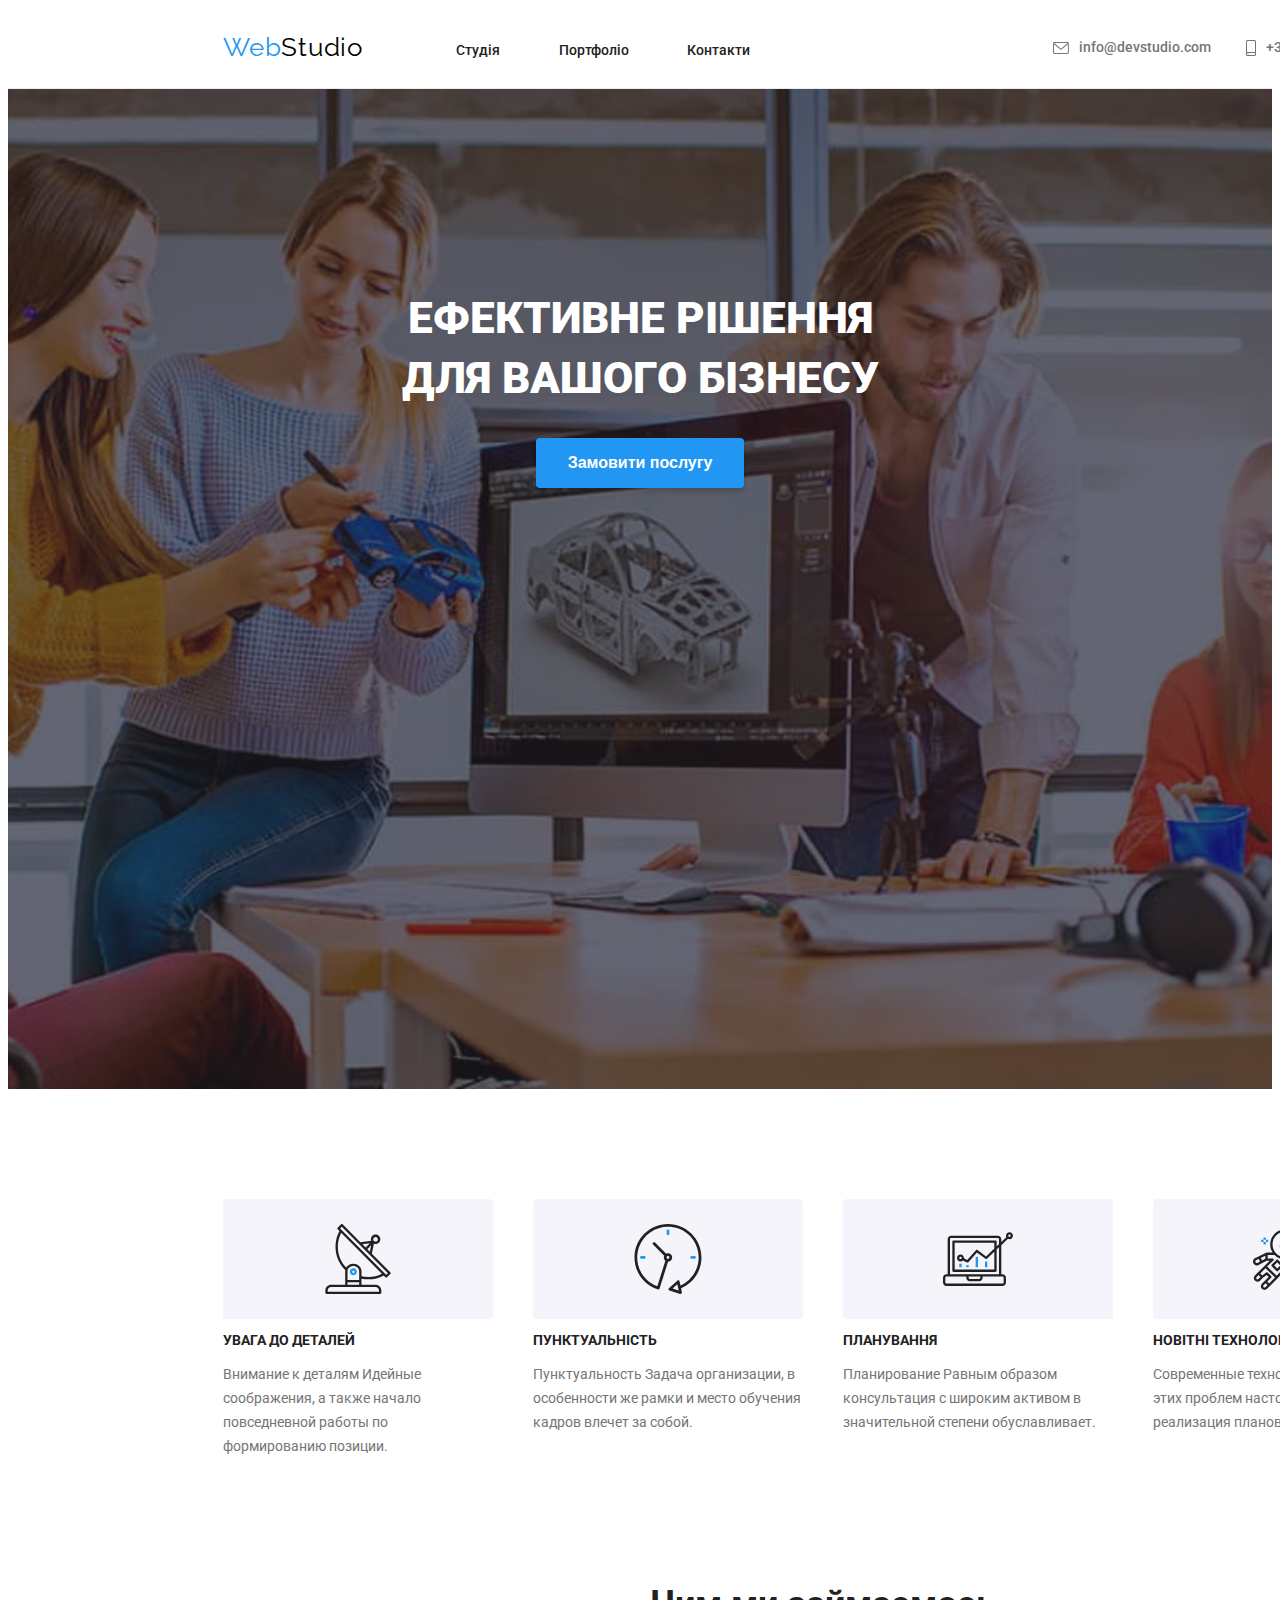
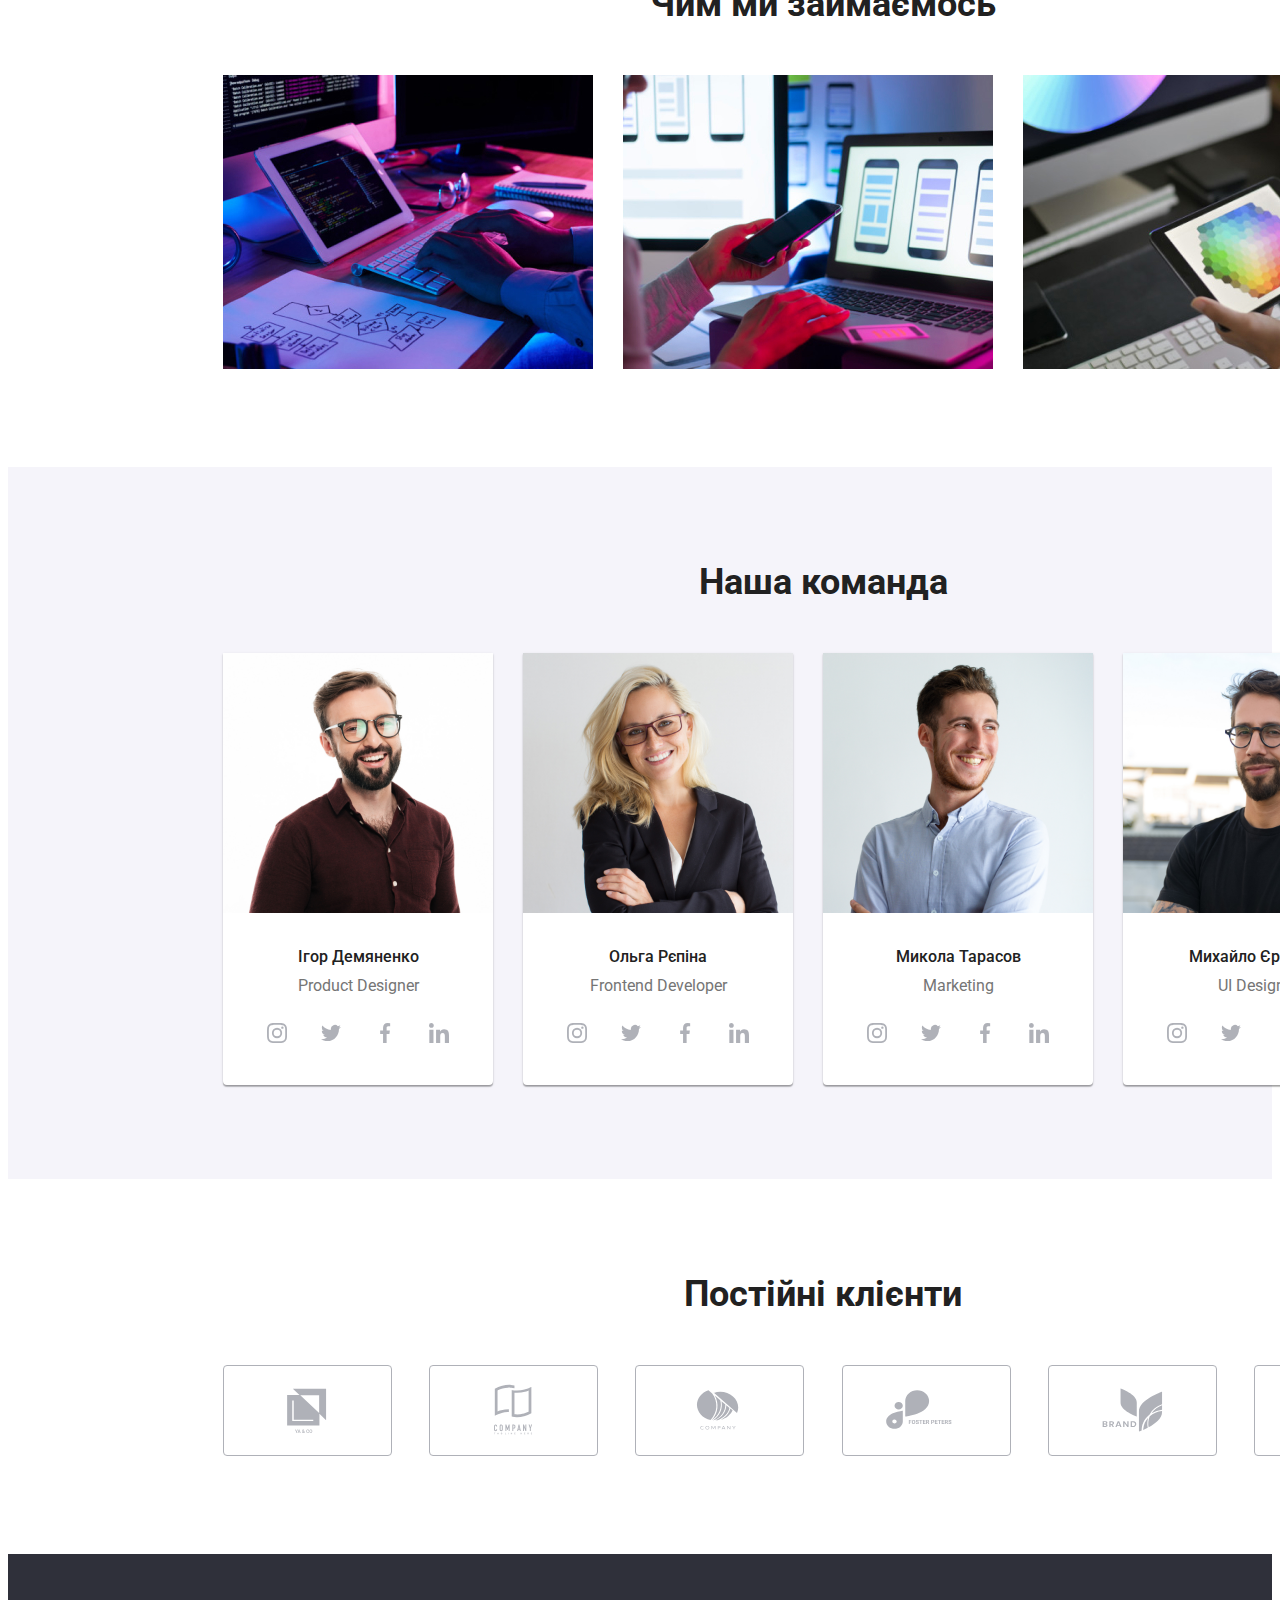
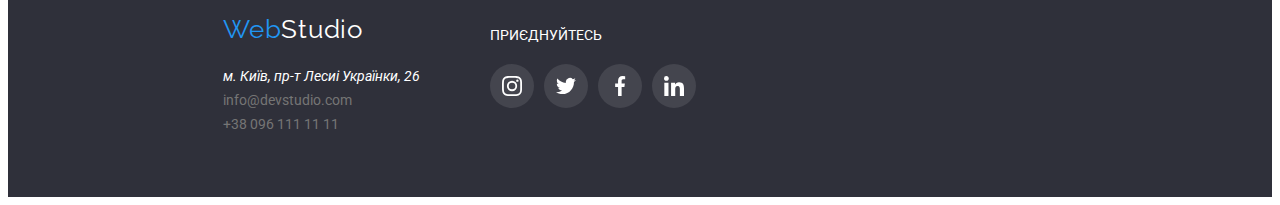
==== index.html @ be72c02e "add projecy" ====
<!DOCTYPE html>
<html lang="ru">
  <head>
    <meta charset="UTF-8" />
    <meta http-equiv="X-UA-Compatible" content="IE=edge" />
    <meta name="viewport" content="width=device-width, initial-scale=1.0" />
    <title>WebStudio</title>
    <!-- шрифт -->
    <link
      href="https://fonts.googleapis.com/css2?family=Raleway:wght@700&family=Roboto:ital,wght@0,500;0,700;0,900;1,400&display=swap"
      rel="stylesheet">
      <!-- нормалізатор -->
      <link rel="stylesheet" href="https://cdnjs.cloudflare.com/ajax/libs/modern-normalize/1.1.0/modern-normalize.min.css"
        integrity="sha512-wpPYUAdjBVSE4KJnH1VR1HeZfpl1ub8YT/NKx4PuQ5NmX2tKuGu6U/JRp5y+Y8XG2tV+wKQpNHVUX03MfMFn9Q=="
        crossorigin="anonymous" referrerpolicy="no-referrer" />
        <!-- стиль -->
    <link rel="stylesheet" href="./css/styles.css" />
  
  </head>
  <body>
    <!-- Хедер -->
    <header class="header-style">
      <!-- <div class="container"> -->
        <section class="head">
          <div class="container">
            <div class="heder-navi">
              <div class="logo-general">
            <a class="logo" href="./index.html">Web<samp class="logo-second">Studio</samp>
            </a>
            </div>
            <div class="navi-general">
      <nav class="nav">
        <ul class="site-nav list">
          <li><a href="./index.html" class="link">Студія</a></li>
          <li><a href="./portfolio.html" class="link">Портфоліо</a></li>
          <li><a href="" class="link">Контакти</a></li>
        </ul>
      </nav>
      </div>
      <div class="aut-navi-general">
      <ul class="aut-nav list">
        <li class="envelope">
          <a href="mailto:info@devstudio.com" class="a-link"
            > <svg class="envelope-svg">
              <use href="./images/sprit1.svg#icon-envelope"></use>
            </svg>info@devstudio.com</a
          >
        </li>
        <li class="phone">
          <a href="tel:+380961111111" class="a-link"> <svg class="phone-svg">
            <use href="./images/sprit1.svg#icon-smartphone"></use>
          </svg>+38 096 111 11 11</a>
        </li>
      </ul>
      </div>
      </div>
      </div>
      </section>
    </header>
    <!-- Герой -->
    <section class="heroe">
      <h1 class="heroe-main">Ефективне рішення <br> для Вашого бізнесу</h1>
      <div class="button-hero">
      <button type="button" class="button-styles">Замовити послугу</button>
      </div>
    </section>

    <!-- Майн -->
    <main>
      <!-- скритий текст -->
    <h2 class="visually-hidden">скритий текст</h2>

      <!-- Переваги -->
      <!-- <section class="we"> -->
        <section class="section section-mod">
        <div class="container">
          <div class="we-general">
        <ul class="site-we list">
          
          <li class="we-item icon-antenna">
           
              <div class="we-item-icon">
                <svg class="we-icon" width="70" height="70">
                  <use href="./images/sprit1.svg#icon-antenna"></use>
                </svg>
              </div>
            <h3 class="we-title">Увага до деталей</h3>
            <p class="we-text">
              Внимание к деталям Идейные соображения, а также начало
              повседневной работы по формированию позиции.
            </p>
          </li>
          <li class="we-item icon-clock">
            <div class="we-item-icon">
              <svg class="we-icon" width="70" height="70">
                <use href="./images/sprit1.svg#icon-clock"></use>
              </svg>
            </div>
            <h3 class="we-title">Пунктуальність</h3>
            <p class="we-text">
              Пунктуальность Задача организации, в особенности же рамки и место
              обучения кадров влечет за собой.
            </p>
          </li>
          <li class="we-item icon-diagram">
         
              <div class="we-item-icon">
                <svg class="we-icon" width="70" height="70">
                  <use href="./images/sprit1.svg#icon-diagram"></use>
                </svg>
              </div>
            
            <h3 class="we-title">Планування</h3>
            <p class="we-text">
              Планирование Равным образом консультация с широким активом в
              значительной степени обуславливает.
            </p>
          </li>
          <li class="we-item icon-astronaut">
        
              <div class="we-item-icon">
                <svg class="we-icon" width="70" height="70">
                  <use href="./images/sprit1.svg#icon-astronaut"></use>
                </svg>
              </div>
            
            <h3 class="we-title">Новітні технології</h3>
            <p class="we-text">
              Современные технологии Значимость этих проблем настолько очевидна,
              что реализация плановых заданий.
            </p>
          </li>
        </ul>
        </div>
        </div>
      </section>

      <!-- Чим замаємся -->
      <section class="section">
        <div class="container">
          <div class="work-general">
        <h2 class="our-work">Чим ми займаємось</h2>
        <ul class="foto-work list">
          <li class="item">
            <img src="./images/box1.jpg" alt="Копютер" width="370" />
          </li>
          <li class="item">
            <img src="./images/box2.jpg" alt="Ноутбук" width="370" />
          </li>
          <li class="item">
            <img src="./images/box3.jpg" alt="Планшет" width="370" />
          </li>
        </ul>
        </div>
        </div>
      </section>
      <!-- Про команду -->
      <section class="section comand">
        <div class="container">
        <h2 class="our-comand">Наша команда</h2>
        <ul class="about-we list">
          <li class="item">
            <div class="item-general">
            <img src="./images/img1.jpg" alt="Ігор Демяненко" width="270" />
            <div class="person-item">
            <h3 class="name">Ігор Демяненко</h3>
            <p class="position">Product Designer</p>
            <div class="sotial-general">
              <ul class="sotial-lincs list">
                <li>
                  <a href="" class="sotial-icon">
                    <svg class="icon-name">
                      <use href="./images/sprit.svg#icon-instagram"></use>
                    </svg>
                  </a>
                </li>
                <li>
                  <a href="" class="sotial-icon">
                    <svg class="icon-name">
                      <use href="./images/sprit.svg#icon-twitter"></use>
                    </svg>
                  </a>
                </li>
                <li>
                  <a href="" class="sotial-icon">
                    <svg class="icon-name">
                      <use href="./images/sprit.svg#icon-facebook"></use>
                    </svg>
                  </a>
                </li>
                <li>
                  <a href="" class="sotial-icon">
                    <svg class="icon-name">
                      <use href="./images/sprit.svg#icon-linkedin"></use>
                    </svg>
                  </a>
                </li>
              </ul>
            </div>
            </div>
            </div>
          </li>
          <li class="item">
            <div class="item-general">
            <img src="./images/img2.jpg" alt="Ольга Рєпіна" width="270" />
            <div class="person-item">
            <h3 class="name">Ольга Рєпіна</h3>
            <p class="position">Frontend Developer</p>
            <div class="sotial-general">
              <ul class="sotial-lincs list">
                <li>
                  <a href="" class="sotial-icon">
                    <svg class="icon-name">
                      <use href="./images/sprit.svg#icon-instagram"></use>
                    </svg>
                  </a>
                </li>
                <li>
                  <a href="" class="sotial-icon">
                    <svg class="icon-name">
                      <use href="./images/sprit.svg#icon-twitter"></use>
                    </svg>
                  </a>
                </li>
                <li>
                  <a href="" class="sotial-icon">
                    <svg class="icon-name">
                      <use href="./images/sprit.svg#icon-facebook"></use>
                    </svg>
                  </a>
                </li>
                <li>
                  <a href="" class="sotial-icon">
                    <svg class="icon-name">
                      <use href="./images/sprit.svg#icon-linkedin"></use>
                    </svg>
                  </a>
                </li>
              </ul>
            </div>
            </div>
            </div>
          </li>
          <li class="item">
            <div class="item-general">
            <img src="./images/img3.jpg" alt="Микола Тарасов" width="270" />
            <div class="person-item">
            <h3 class="name">Микола Тарасов</h3>
            <p class="position">Marketing</p>
            <div class="sotial-general">
              <ul class="sotial-lincs list">
                <li>
                  <a href="" class="sotial-icon">
                    <svg class="icon-name">
                      <use href="./images/sprit.svg#icon-instagram"></use>
                    </svg>
                  </a>
                </li>
                <li>
                  <a href="" class="sotial-icon">
                    <svg class="icon-name">
                      <use href="./images/sprit.svg#icon-twitter"></use>
                    </svg>
                  </a>
                </li>
                <li>
                  <a href="" class="sotial-icon">
                    <svg class="icon-name">
                      <use href="./images/sprit.svg#icon-facebook"></use>
                    </svg>
                  </a>
                </li>
                <li>
                  <a href="" class="sotial-icon">
                    <svg class="icon-name">
                      <use href="./images/sprit.svg#icon-linkedin"></use>
                    </svg>
                  </a>
                </li>
              </ul>
            </div>
            </div>
            </div>
          </li>
          <li class="item">
            <div class="item-general">
            <img src="./images/img4..jpg" alt="Михайло Єрмаков" width="270" />
            <div class="person-item">
            <h3 class="name">Михайло Єрмаков</h3>
            <p class="position">UI Designer</p>
            <div class="sotial-general">
              <ul class="sotial-lincs list">
                <li>
                  <a href="" class="sotial-icon">
                    <svg class="icon-name">
                      <use href="./images/sprit.svg#icon-instagram"></use>
                    </svg>
                  </a>
                </li>
                <li>
                  <a href="" class="sotial-icon">
                    <svg class="icon-name">
                      <use href="./images/sprit.svg#icon-twitter"></use>
                    </svg>
                  </a>
                </li>
                <li>
                  <a href="" class="sotial-icon">
                    <svg class="icon-name">
                      <use href="./images/sprit.svg#icon-facebook"></use>
                    </svg>
                  </a>
                </li>
                <li>
                  <a href="" class="sotial-icon">
                    <svg class="icon-name">
                      <use href="./images/sprit.svg#icon-linkedin"></use>
                    </svg>
                  </a>
                </li>
              </ul>
            </div>
            </div>
            </div>
          </li>
        </ul>
        </div>
      </section>
      <!-- Наші клієнти -->
      <section class="client">
        <div class="container">
          <h2 class="our-clients">Постійні клієнти</h2>
          <div class="cliet-general">
          <ul class="clients list">
            <li class="icons-general">
              <a href="">
                <svg class="icons">
                  <use href="./images/sprit.svg#icon-Logo1"></use>
                </svg>
              </a>
            </li>
            <li class="icons-general">
              <a href="">
                <svg class="icons">
                  <use href="./images/sprit.svg#icon-Logo2"></use>
                </svg>
              </a>
            </li>
            <li class="icons-general">
              <a href="">
                <svg class="icons">
                  <use href="./images/sprit.svg#icon-Logo3"></use>
                </svg>
              </a>
            </li>
            <li class="icons-general">
              <a href="">
                <svg class="icons">
                  <use href="./images/sprit.svg#icon-Logo4"></use>
                </svg>
              </a>
            </li>
            <li class="icons-general">
              <a href="">
                <svg class="icons">
                  <use href="./images/sprit.svg#icon-Logo5"></use>
                </svg>
              </a>
            </li>
            <li class="icons-general">
              <a href="">
                <svg class="icons">
                  <use href="./images/sprit.svg#icon-Logo6"></use>
                </svg>
              </a>
            </li>
          </ul>
          </div>
        </div>
      </section>
    </main>
    <!-- Футер -->
    <footer class="fotter-styles">
      <div class="container">
        <div class="futter">
        <div class="futter-contact">
      <a class="logo" href="./index.html"
        >Web<samp class="logo-three">Studio</samp>
      </a>
      <div class="fotter-adress">
      <address class="adsress-styles">м. Київ, пр-т Лесиі Українки, 26</address>
      <ul class="contact list">
        <li>
          <a href="mailto:info@devstudio.com" class="cont-list"
            >info@devstudio.com</a>
        </li>
        <li>
          <a href="tel:+380961111111" class="cont-list">+38 096 111 11 11</a>
        </li>
      </ul>
      </div>
      </div>
      <div class="futter-sotial">
        <p class="to-us">ПРИЄДНУЙТЕСЬ</p>
        <ul class="futter-sotial-item list">
          <li>
            <a href="" class="sotial-icon">
              <svg class="icon-name">
                <use href="./images/sprit.svg#icon-instagram"></use>
              </svg>
            </a>
          </li>
          <li>
            <a href="" class="sotial-icon">
              <svg class="icon-name">
                <use href="./images/sprit.svg#icon-twitter"></use>
              </svg>
            </a>
          </li>
          <li>
            <a href="" class="sotial-icon">
              <svg class="icon-name">
                <use href="./images/sprit.svg#icon-facebook"></use>
              </svg>
            </a>
          </li>
          <li>
            <a href="" class="sotial-icon">
              <svg class="icon-name">
                <use href="./images/sprit.svg#icon-linkedin"></use>
              </svg>
            </a>
          </li>
        </ul>
      </div>
      </div>
      </div>
    </footer>
  </body>
</html>
---- css/styles.css ----
.list {
  list-style: none;
}
a {
  text-decoration: none;
}
:root {
  --color-general-: #212121;
  --color-second-: #2196f3;
  --color-h1-: #ffffff;
  --color-text-: #757575;
  --background-scond: #2f303a;
  --background-button-: #2196f3;
  --background-heder-: #ffffff;
  --background-general: #e5e5e5;
  --background-portf-button: #f5f4fa;
}
body {
  background-color: var(--background-heder-);
  color: var(--color-text-);
  font-family: Roboto, sans-serif;
}

/* скритий текст */
.visually-hidden {
  position: absolute;
  white-space: nowrap;
  width: 1px;
  height: 1px;
  overflow: hidden;
  border: 0;
  padding: 0;
  clip: rect(0 0 0 0);
  clip-path: inset(50%);
  margin: -1px;
}

.container {
  margin-right: 200px;
  margin-left: 200px;
  padding-right: 15px;
  padding-left: 15px;
  width: 1200px;
}

/* стилізація шапки */

.section {
  max-width: 1600px;
}
.header-style {
  background-color: var(--background-heder-);
  max-width: 1600px;
}
.head {
  width: 1600 px;
  border-bottom: solid 1px #ececec;
}

.heder-navi {
  display: flex;
  align-items: center;
}
.site-nav {
  display: flex;
  width: 294px;
  height: 16px;
  justify-content: space-between;
  padding-left: 0;
  margin: 0;
}
.aut-navi-general {
  margin-left: 331px;
}
.aut-nav {
  display: flex;
  width: 307px;
  padding-left: 0;
  justify-content: space-between;
}
.logo-general {
  padding-top: 24px;
  padding-bottom: 25px;
  margin-right: 93px;
}

.logo {
  color: #2196f3;
  font-family: Raleway;
  font-size: 26px;
  line-height: 1.19;
  letter-spacing: 0.03em;
}
.logo-second {
  color: #000000;
  font-family: Raleway;
  font-size: 26px;
  line-height: 1.19;
  letter-spacing: 0.03em;
}
.logo-three {
  color: var(--background-heder-);
  font-family: Raleway;
  font-size: 26px;
  line-height: 1.19;
}

.site-nav .link {
  color: var(--color-general-);
  font-weight: 500;
  font-size: 14px;
  line-height: 1.14;
  padding: 32px 0;
}
.site-nav .link:hover,
.site-nav .link:focus {
  color: var(--color-second-);
  font-weight: 500;
  font-size: 14px;
  line-height: 1.14;
}
.aut-nav .a-link {
  color: var(--color-text-);
  font-weight: 500;
  font-size: 14px;
  line-height: 1.14;
}

.aut-nav .a-link:hover,
.aut-nav .a-link:focus {
  color: var(--color-second-);
  font-weight: 500;
  font-size: 14px;
  line-height: 1.14;
}
.aut-nav .a-link:hover .envelope-svg,
.aut-nav .a-link:focus .envelope-svg {
  fill: var(--color-second-);
}
.aut-nav .a-link:hover .phone-svg,
.aut-nav .a-link:focus .phone-svg {
  fill: var(--color-second-);
}
.a-link {
  display: inline-flex;
  align-items: center;
}
.envelope {
  display: flex;
  align-items: center;
  justify-content: center;
  width: 161px;
  height: 16px;
  margin-right: 30px;
  margin-left: -30px;
  color: var(--color-text-);
}
.phone {
  display: flex;
  align-items: center;
  width: 142px;
  height: 16px;
  /* color: var(--color-text-); */
}
.phone-svg {
  width: 10px;
  height: 16px;
  margin-right: 10px;
  fill: var(--color-text-);
}

.envelope-svg {
  width: 16px;
  height: 12px;
  margin-right: 10px;
  fill: var(--color-text-);
}

/* стилізація героя */
.heroe {
  padding: 200px 0;
  background-color: var(--background-scond);
  color: var(--color-h1-);
  max-width: 1600px;
}
.heroe-main {
  font-weight: 900;
  font-size: 44px;
  line-height: 1.36;
  text-transform: uppercase;
  text-align: center;
  margin-top: 0;
}

.heroe {
  max-width: 1600px;
  height: 600px;
  margin-right: 0;
  margin-left: 0;

  background-image: linear-gradient(
      to right,
      rgba(47, 48, 58, 0.4),
      rgba(47, 48, 58, 0.4)
    ),
    url(../images/hero_img_general.jpg);
  background-repeat: no-repeat;
  background-position: center;
  background-size: cover;
  background-color: #c4c4c4;
}

.button-styles {
  background-color: var(--color-second-);
  color: var(--color-h1-);
  font-weight: bold;
  font-size: 16px;
  line-height: 1.88;
  cursor: pointer;
  padding: 10px 32px;
  border: none;
  margin: 0 auto;
  display: block;
  box-shadow: 0px 4px 4px rgba(0, 0, 0, 0.15);
  border-radius: 4px;
}
.button-styles:hover,
.button-styles:focus {
  background-color: #188ce8;
}
/* стилізвція майн */

.section {
  padding: 94px 0;
}

.section-mod {
  padding-bottom: 0;
}
.site-we .we-title {
  color: var(--color-general-);
  font-weight: bold;
  font-size: 14px;
  line-height: 1.14;
  text-transform: uppercase;
}

.site-we {
  display: flex;
  justify-content: space-between;
  padding-left: 0;
}

.site-we .we-text {
  font-size: 14px;
  line-height: 1.71;
}

.we-item {
  width: 270px;
  padding-left: 0;
}
.we-item:not(:last-child) {
  margin-right: 30px;
}

.we-item-icon {
  width: 270px;
  height: 120px;
  background-color: var(--background-portf-button);
  display: block;
  border-radius: 4px;
  display: inline-flex;
  justify-content: center;
  align-items: center;
}

.our-work {
  color: var(--color-general-);
  font-weight: bold;
  font-size: 36px;
  line-height: 1.17;
  text-align: center;
  margin-top: 0;
  margin-bottom: 50px;
}
.foto-work {
  display: flex;
  padding-left: 0;
  margin: 0;
}
.foto-work .item:not(:last-child) {
  margin-right: 30px;
}

/* стилізація команди */
.comand {
  background-color: var(--background-portf-button);
  padding-top: 0;
}
.our-comand {
  color: var(--color-general-);
  font-weight: bold;
  font-size: 36px;
  line-height: 1.17;
  padding-top: 94px;
  padding-bottom: 50px;
  text-align: center;
  margin: 0;
}

.about-we {
  width: 270px;
  padding-left: 0;
  margin: 0;
  display: flex;
  justify-content: space-between;
}
.about-we .item:not(:last-child) {
  margin-right: 30px;
}
.item-general {
  background: var(--background-heder-);
  box-shadow: 0px 1px 3px rgba(0, 0, 0, 0.12), 0px 1px 1px rgba(0, 0, 0, 0.14),
    0px 2px 1px rgba(0, 0, 0, 0.2);
  border-radius: 0px 0px 4px 4px;
}
.person-item {
  padding-top: 30px;
  padding-bottom: 30px;
}
.name {
  color: var(--color-general-);
  font-weight: 500;
  font-size: 16px;
  line-height: 1.19;
  text-align: center;
  margin: 0;
  padding-bottom: 10px;
}
.position {
  font-weight: normal;
  font-size: 16px;
  line-height: 1.19;
  text-align: center;
  margin: 0;
}

/* соцмережі працівників */

.sotial-general {
  width: 206px;
  height: 44px;
  margin-top: 16px;
  margin-left: 32px;
}
.sotial-lincs {
  display: flex;
  justify-content: space-between;
  padding: 0;
}
.sotial-icon {
  width: 44px;
  height: 44px;
  border-radius: 50%;
  display: flex;
  justify-content: center;
  align-items: center;
  color: #afb1b8;
}
.icon-name {
  width: 20px;
  height: 20px;
  fill: currentColor;
}

.sotial-icon:hover,
.sotial-icon:focus {
  background-color: var(--background-button-);
  color: var(--background-heder-);
}

/* наші клієнти */

.our-clients {
  color: var(--color-general-);
  font-weight: bold;
  font-size: 36px;
  line-height: 1.17;
  padding-top: 94px;
  padding-bottom: 50px;
  text-align: center;
  margin: 0;
}
.client {
  max-width: 1600px;
  padding-bottom: 94px;
}
.clients {
  margin: 0;
  padding: 0;
  display: flex;
  justify-content: space-between;
}

.icons {
  width: 169px;
  height: 91px;
  border: 1px solid #afb1b8;
  box-sizing: border-box;
  border-radius: 4px;
  fill: #afb1b8;
  padding: 16px 32px;
}

.icons:hover,
.icons:focus {
  fill: var(--background-button-);
  border: 1px solid var(--background-button-);
}

/* стилізація футера */

.fotter-styles {
  max-width: 1600px;
  background-color: var(--background-scond);
  padding-top: 60px;
  padding-bottom: 60px;
}

.fotter-adress {
  padding-top: 20px;
}
.adsress-styles {
  color: var(--color-h1-);
  font-weight: normal;
  font-size: 14px;
  line-height: 1.71;
  padding-left: 0;
}

.contact {
  padding-left: 0;
  margin: 0;
}
.contact .cont-list {
  color: var(--color-text-);
  font-weight: normal;
  font-size: 14px;
  line-height: 1.71;
  padding-top: 9px;
}
.cont-list:hover,
.cont-list:focus {
  color: var(--color-second-);
}

.futter {
  display: flex;
}
.futter-contact {
  margin-right: 70px;
}
.to-us {
  margin-bottom: 20px;
  font-size: 14px;
  line-height: 1.14;
  color: var(--color-h1-);
}
.futter-sotial-item {
  padding: 0;
  margin: 0;
  width: 206px;
  height: 44px;
  display: flex;
  justify-content: space-between;
}
.futter-sotial-item .icon-name {
  fill: var(--color-h1-);
}
.futter-sotial-item .sotial-icon {
  background-color: rgba(255, 255, 255, 0.1);
}
.sotial-icon:hover,
.sotial-icon:focus {
  background-color: var(--background-button-);
}

/* стилізація портфоліо */

.portf-main {
  background-color: var(--background-heder-);
}

.button-general {
  padding-top: 94px;
  padding-left: 295px;
}
.portf-button {
  display: flex;
  padding-left: 0;
  margin-right: 8px;
}

.button-list {
  background-color: var(--background-portf-button);
  color: var(--color-general-);
  font-weight: 500;
  font-size: 16px;
  line-height: 1.63;
  padding: 6px 22px;
  border-radius: 4px;
  text-align: center;
  letter-spacing: 0.03em;
  border: 0ch;
  box-shadow: 0px 4px 4px rgba(0, 0, 0, 0.25);
}

.button-item:not(:last-child) {
  margin-right: 8px;
}

.button-list:hover,
.button-list:focus {
  background-color: var(--background-button-);
  color: var(--background-heder-);
  box-shadow: 0px 4px 4px rgba(0, 0, 0, 0.25);
  /* box-shadow: 0px 3px 1px rgba(0, 0, 0, 0.1), 0px 1px 2px rgba(0, 0, 0, 0.08),
    0px 2px 2px rgba(0, 0, 0, 0.12); */
  border-radius: 4px;
  cursor: pointer;
}

.project {
  margin-top: 34px;
  margin-bottom: 94px;
}
.portf-project {
  padding-left: 0;
  display: flex;
  flex-wrap: wrap;
}

.project-general {
  width: 369px;
  background-color: var(--background-heder-);
  border: 1px solid #eeeeee;
  box-sizing: border-box;
  margin-bottom: 30px;
  margin-right: 30px;
}
.project-general:hover,
.project-general:focus {
  box-shadow: 0px 1px 1px rgba(0, 0, 0, 0.12), 0px 4px 4px rgba(0, 0, 0, 0.06),
    1px 4px 6px rgba(0, 0, 0, 0.16);
  cursor: pointer;
}
.project-general:nth-child(3n) {
  margin-right: 0px;
}
.project-general:nth-last-child(-n + 3) {
  margin-bottom: 0;
}
.product-general {
  padding: 20px 24px;
}
.project-title {
  color: var(--color-general-);
  font-weight: bold;
  font-size: 18px;
  line-height: 2;
  margin-bottom: 4px;
  margin-top: 0;
}
.product {
  font-size: 16px;
  line-height: 1.88;
  margin: 0;
}
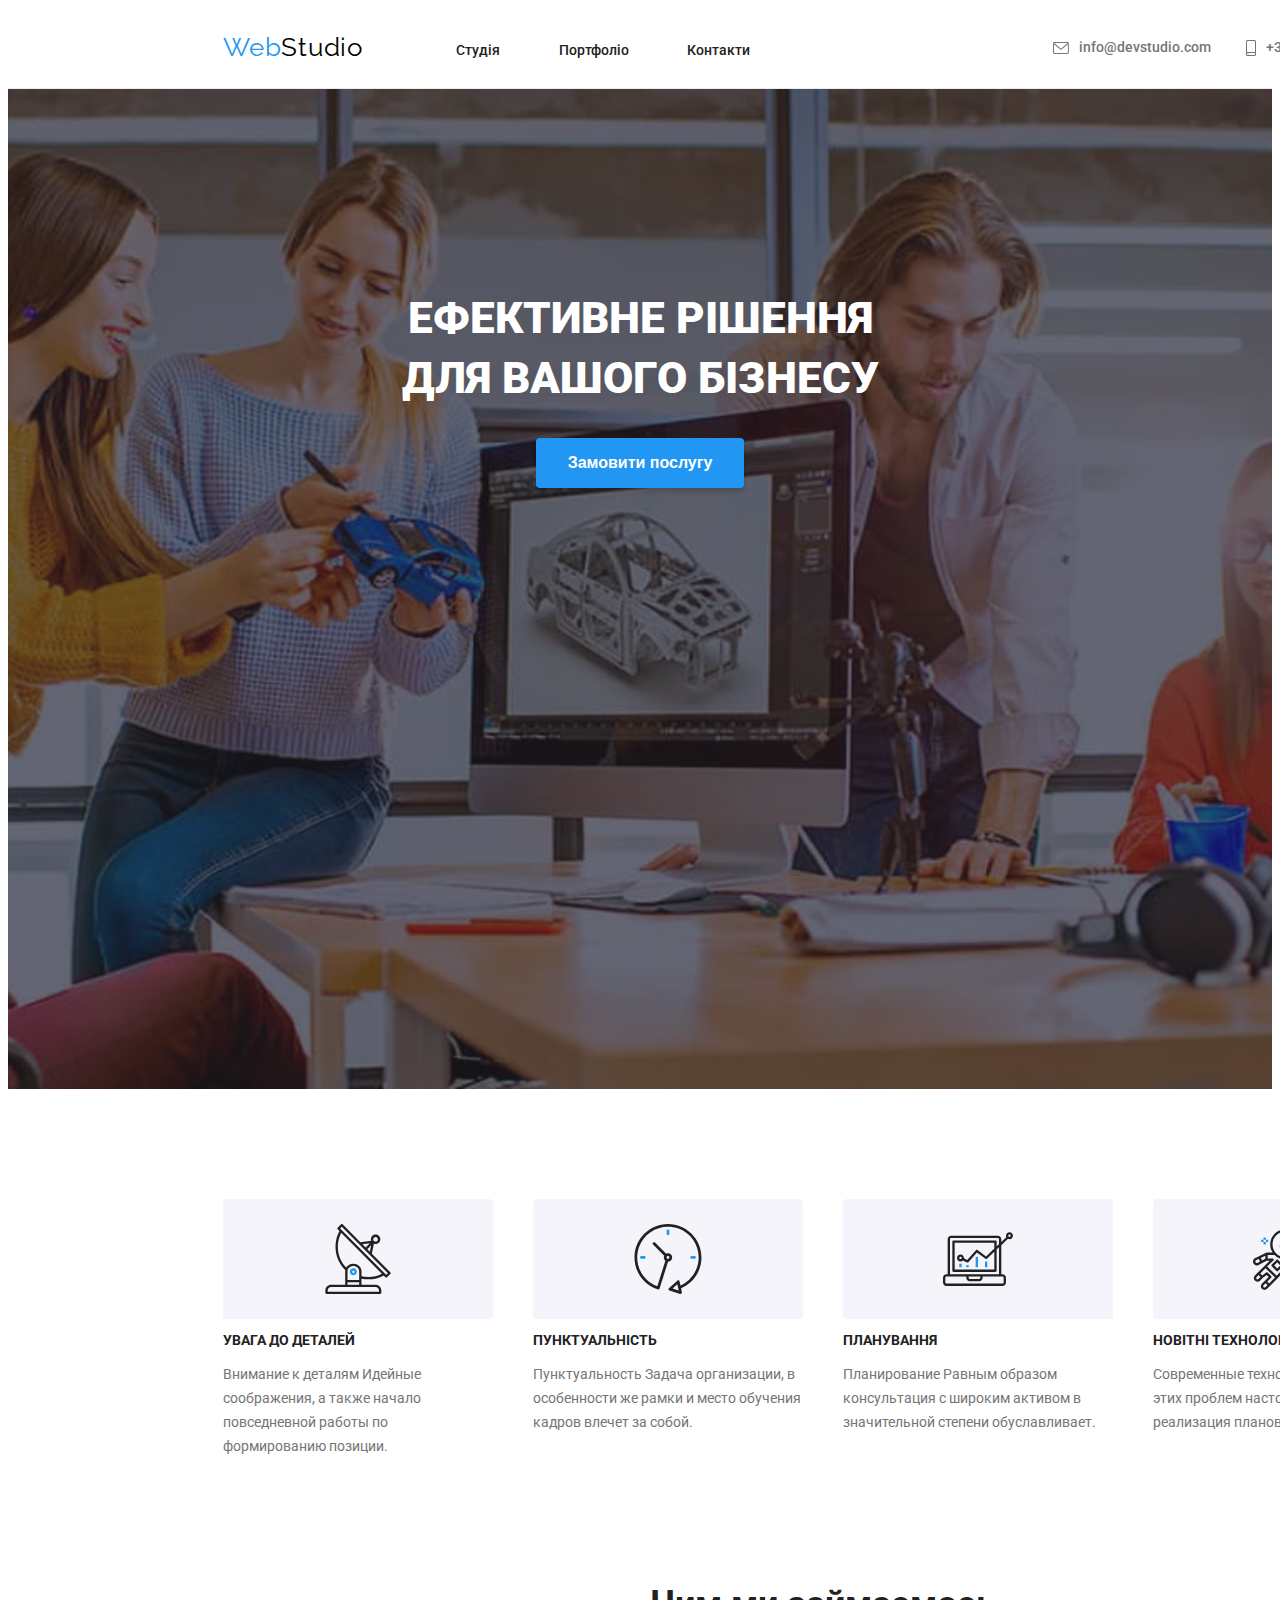
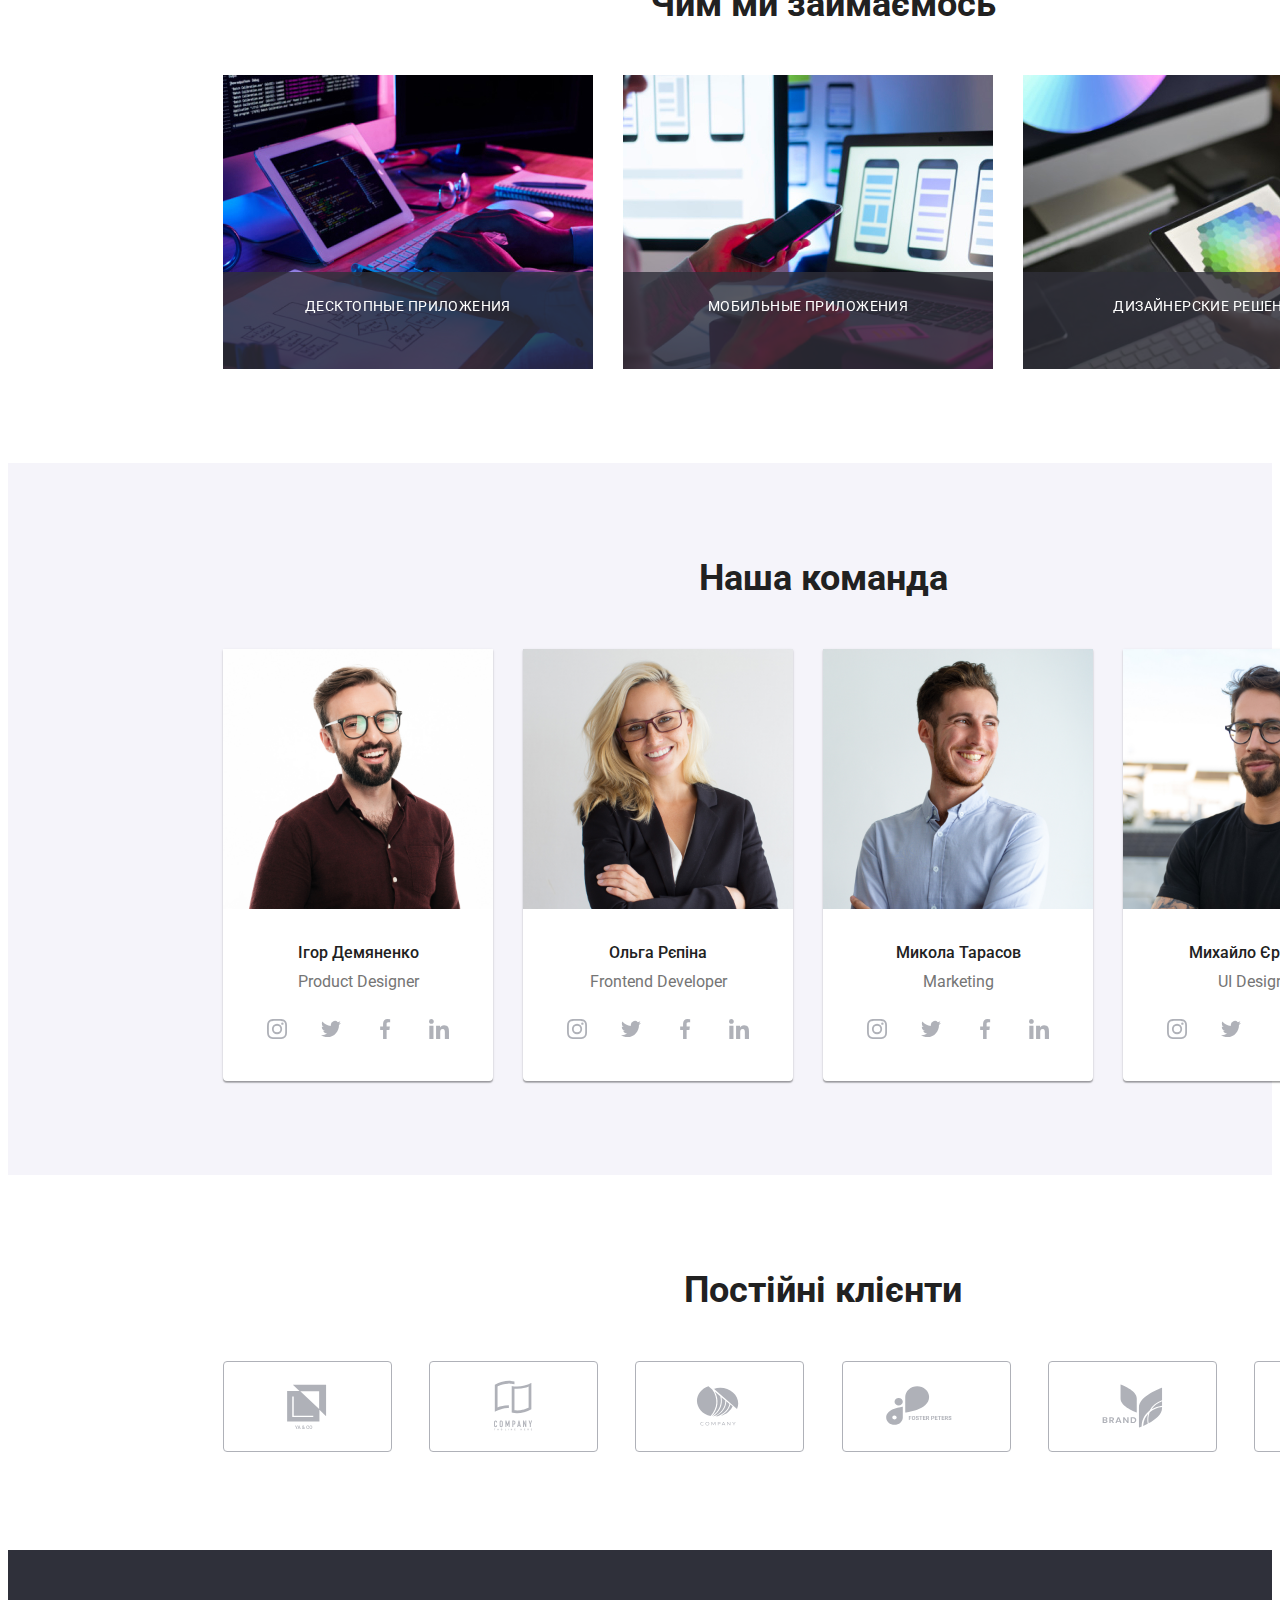
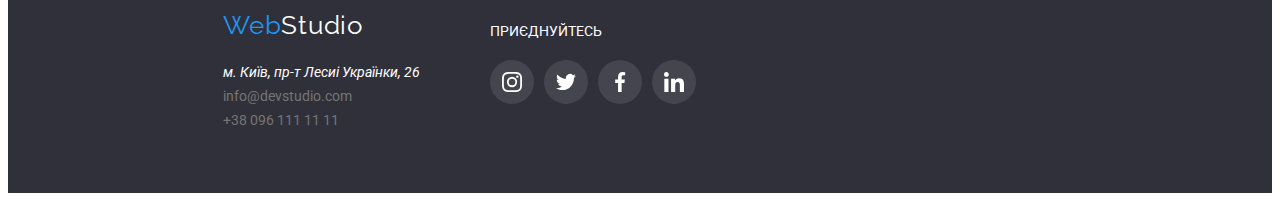
==== commit 645bdc8d: "add modal" ====
--- a/index.html
+++ b/index.html
@@ -61,9 +61,16 @@
     <section class="heroe">
       <h1 class="heroe-main">Ефективне рішення <br> для Вашого бізнесу</h1>
       <div class="button-hero">
-      <button type="button" class="button-styles">Замовити послугу</button>
+      <button data-modal-open type="button" class="button-styles">Замовити послугу</button>
       </div>
     </section>
+
+    <!-- БЕКДРОП -->
+<div class="backdrop is-hidden" data-modal>
+  <div class="modal">
+    <button data-modal-close>Close</button>
+  </div>
+</div>
 
     <!-- Майн -->
     <main>
@@ -142,13 +149,22 @@
         <h2 class="our-work">Чим ми займаємось</h2>
         <ul class="foto-work list">
           <li class="item">
+            <div class="product">
             <img src="./images/box1.jpg" alt="Копютер" width="370" />
-          </li>
-          <li class="item">
+              <p class="work-title">Десктопные приложения</p>
+            </div>
+          </li>
+          <li class="item">
+            <div class="product">
             <img src="./images/box2.jpg" alt="Ноутбук" width="370" />
-          </li>
-          <li class="item">
-            <img src="./images/box3.jpg" alt="Планшет" width="370" />
+              <p class="work-title">Мобильные приложения</p>
+            </div>
+          </li>
+          <li class="item">
+            <div class="product">
+              <img src="./images/box3.jpg" alt="Планшет" width="370" />
+              <p class="work-title">Дизайнерские решения</p>
+            </div>
           </li>
         </ul>
         </div>
@@ -436,5 +452,6 @@
       </div>
       </div>
     </footer>
+    <script src="./js/modal.js"></script>
   </body>
 </html>
--- a/css/styles.css
+++ b/css/styles.css
@@ -228,6 +228,30 @@
 .button-styles:focus {
   background-color: #188ce8;
 }
+
+/* Backdrop */
+.backdrop {
+  position: fixed;
+  width: 1600px;
+  height: 1024px;
+  left: 0px;
+  top: 0px;
+  background: rgba(0, 0, 0, 0.2);
+}
+.backdrop.is-hidden {
+  opacity: 0;
+  pointer-events: none;
+}
+.modal {
+  position: absolute;
+  top: 50%;
+  left: 50%;
+  width: 528px;
+  height: 581px;
+  background-color: var(--background-heder-);
+  transform: translate(-50%, -50%);
+}
+
 /* стилізвція майн */
 
 .section {
@@ -292,6 +316,37 @@
 .foto-work .item:not(:last-child) {
   margin-right: 30px;
 }
+/* .item {
+  position: relative;
+} */
+.product {
+  position: relative;
+  width: 370px;
+  height: 294px;
+}
+/* .p-thumb {
+  position: absolute;
+  width: 370px;
+  height: 70px;
+  background: rgba(47, 48, 58, 0.8);
+  padding-top: 27px;
+} */
+
+.work-title {
+  position: absolute;
+  margin: 0;
+  text-transform: uppercase;
+  font-size: 14px;
+  line-height: 1.14;
+  text-align: center;
+  letter-spacing: 0.03em;
+  width: 370px;
+  height: 70px;
+  background: rgba(47, 48, 58, 0.8);
+  color: var(--color-h1-);
+  padding-top: 27px;
+  bottom: 0;
+}
 
 /* стилізація команди */
 .comand {
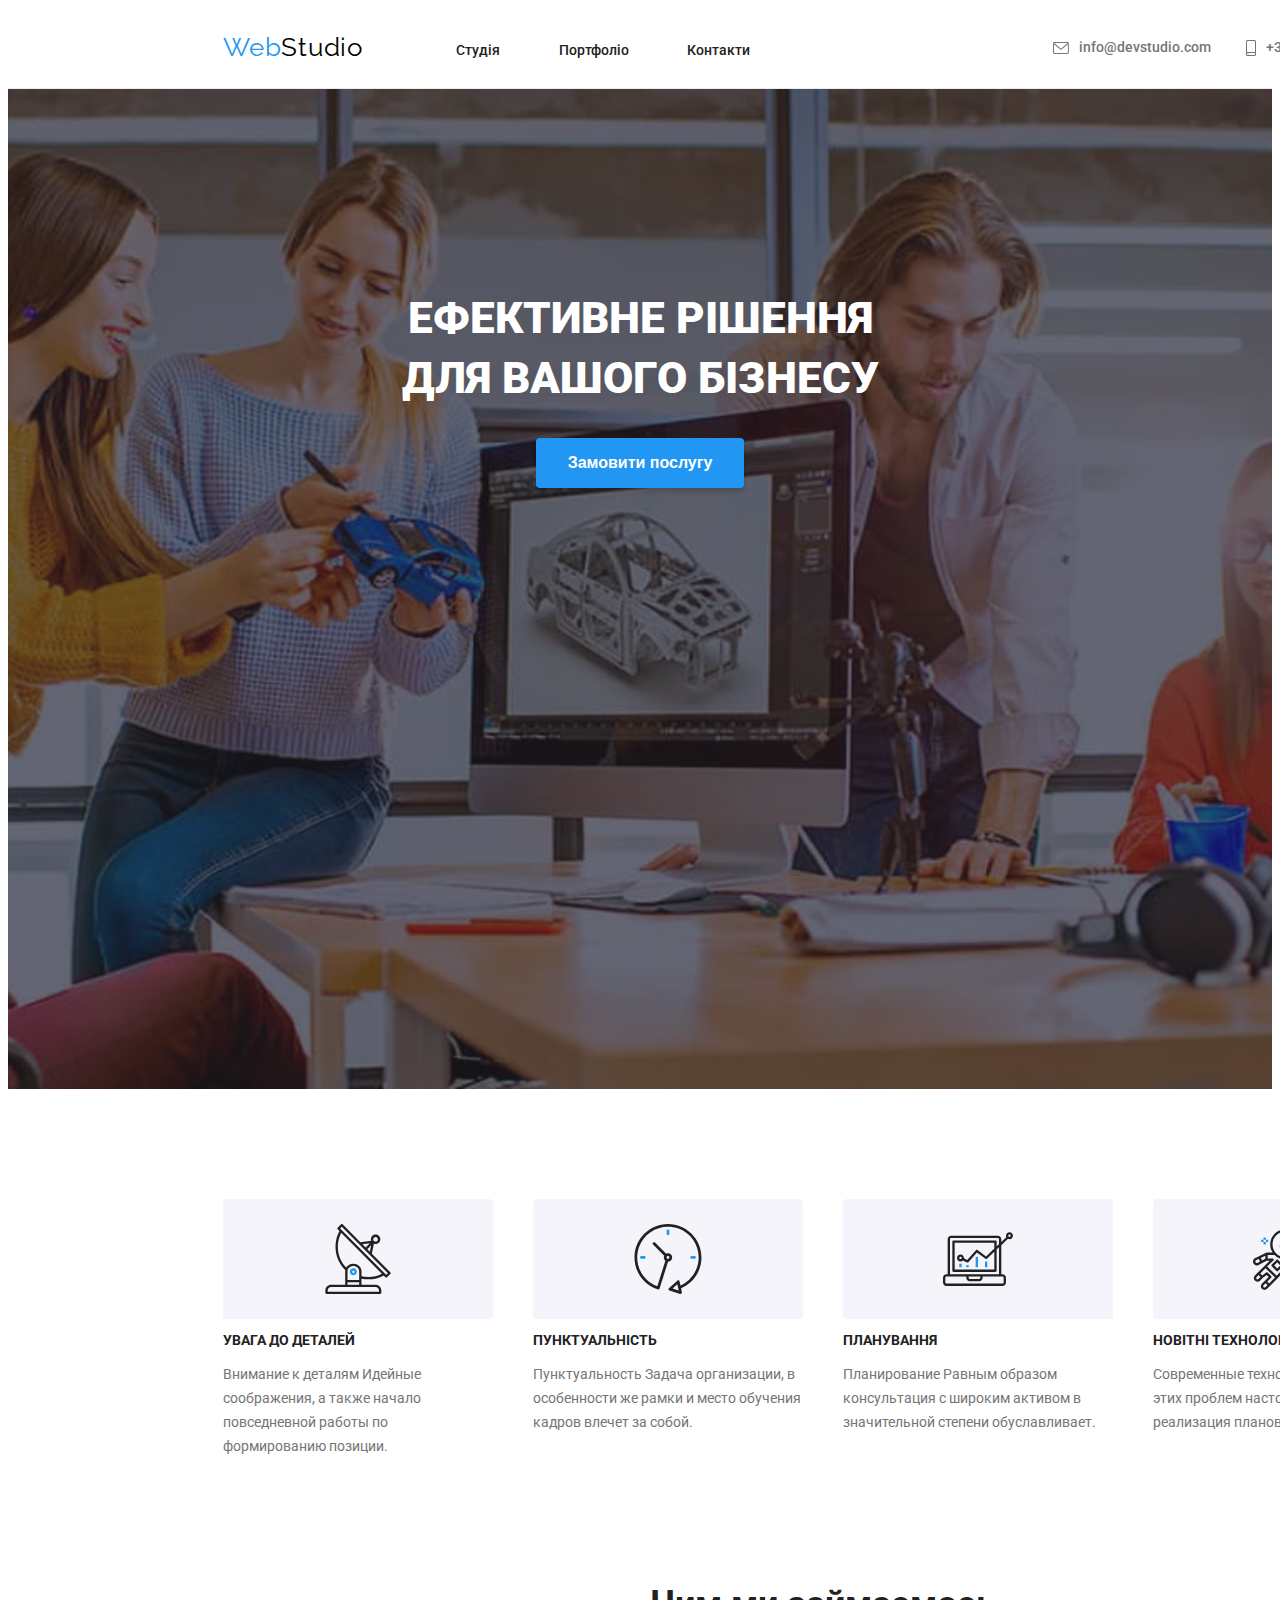
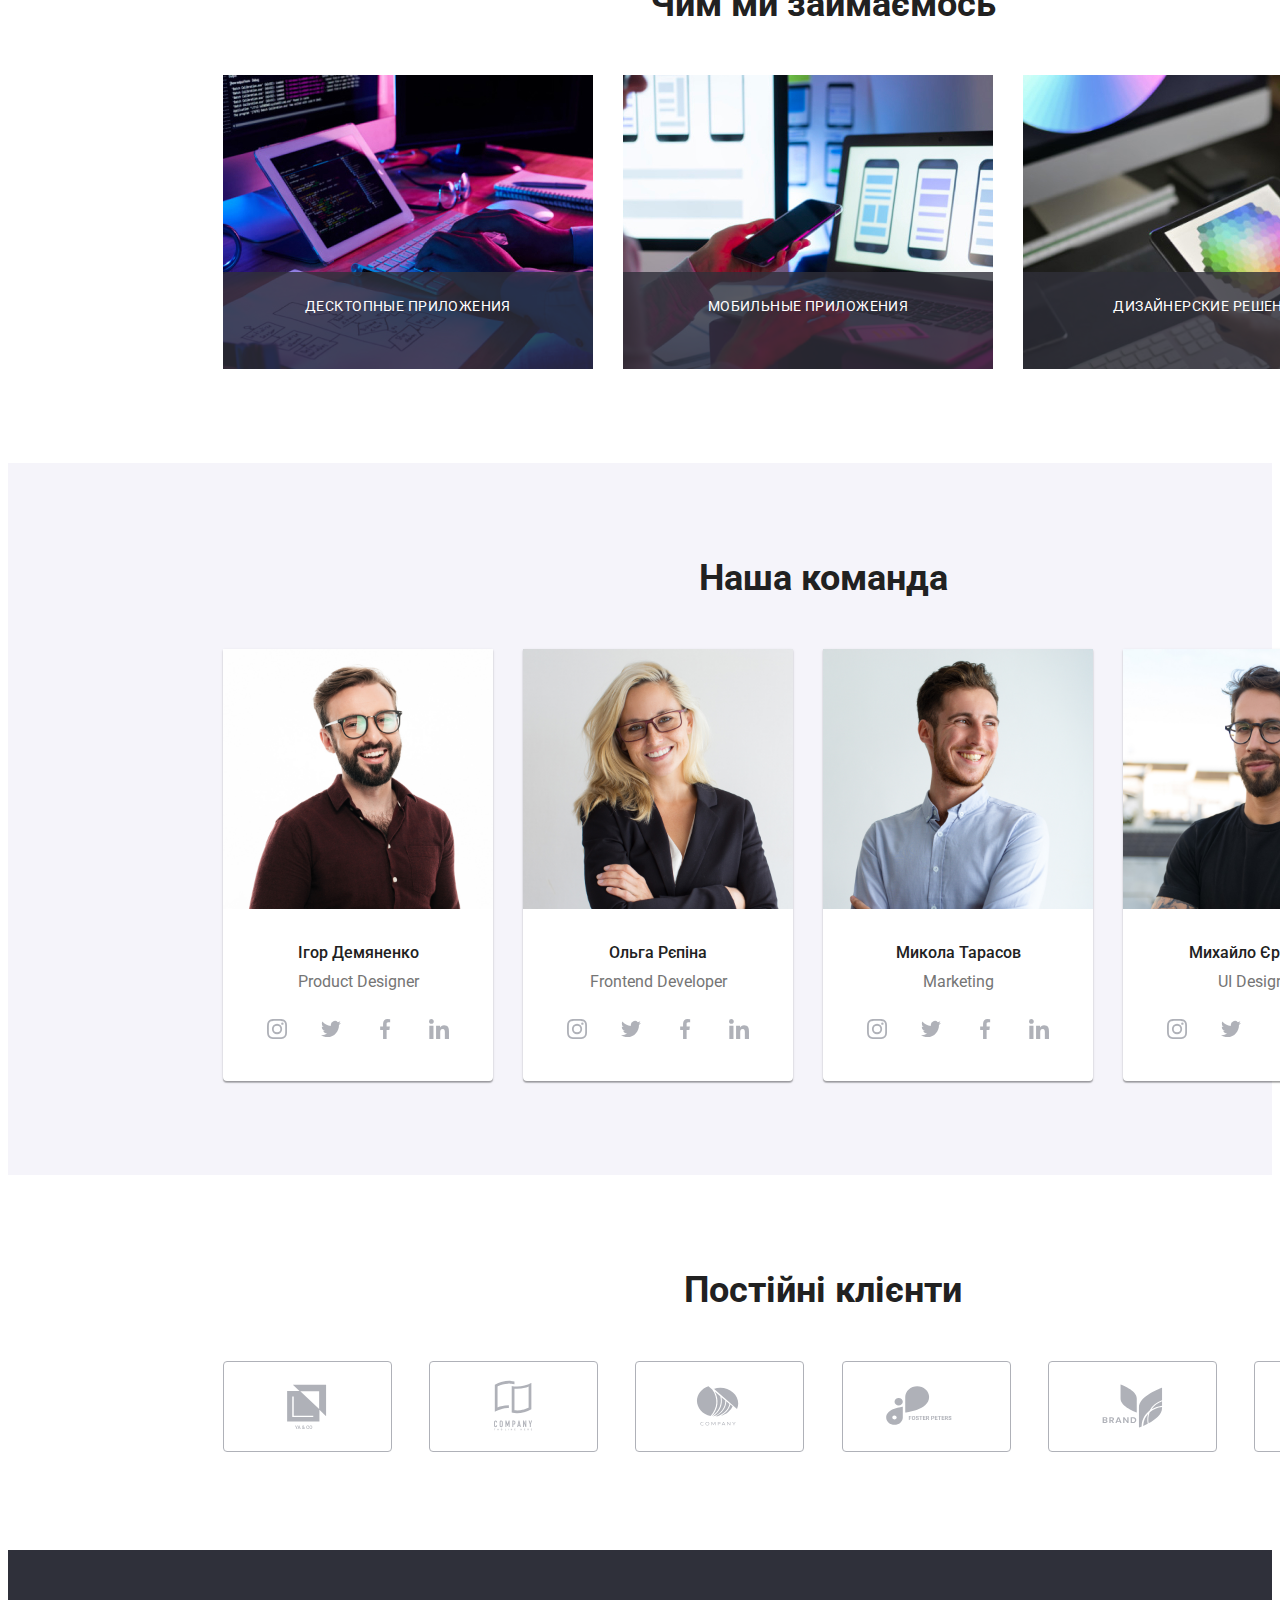
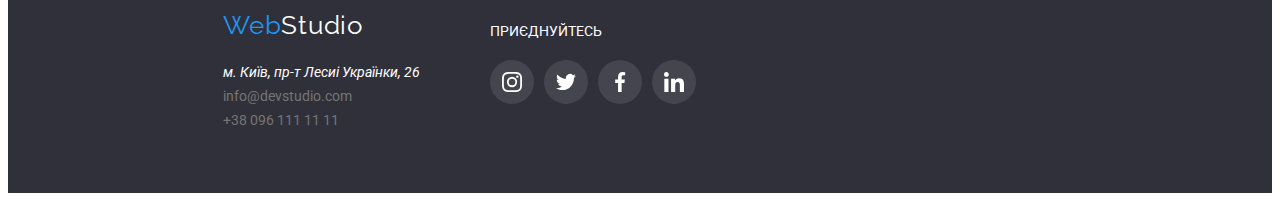
==== commit a819da29: "add all HW5" ====
--- a/index.html
+++ b/index.html
@@ -57,6 +57,7 @@
       </div>
       </section>
     </header>
+
     <!-- Герой -->
     <section class="heroe">
       <h1 class="heroe-main">Ефективне рішення <br> для Вашого бізнесу</h1>
@@ -65,12 +66,7 @@
       </div>
     </section>
 
-    <!-- БЕКДРОП -->
-<div class="backdrop is-hidden" data-modal>
-  <div class="modal">
-    <button data-modal-close>Close</button>
-  </div>
-</div>
+   
 
     <!-- Майн -->
     <main>
@@ -149,19 +145,19 @@
         <h2 class="our-work">Чим ми займаємось</h2>
         <ul class="foto-work list">
           <li class="item">
-            <div class="product">
+            <div class="product-our">
             <img src="./images/box1.jpg" alt="Копютер" width="370" />
               <p class="work-title">Десктопные приложения</p>
             </div>
           </li>
           <li class="item">
-            <div class="product">
+            <div class="product-our">
             <img src="./images/box2.jpg" alt="Ноутбук" width="370" />
               <p class="work-title">Мобильные приложения</p>
             </div>
           </li>
           <li class="item">
-            <div class="product">
+            <div class="product-our">
               <img src="./images/box3.jpg" alt="Планшет" width="370" />
               <p class="work-title">Дизайнерские решения</p>
             </div>
@@ -452,6 +448,24 @@
       </div>
       </div>
     </footer>
+    <!-- БЕКДРОП -->
+
+
+<!-- button close -->
+
+<div class="backdrop is-hidden" data-modal>
+  <div class="modal">
+    <div class="button-close">
+      <button class="button-item-main" data-modal-close>
+        <svg class="close-item">
+          <use href="./images/sprit1.svg#icon-close-1"></use>
+        </svg>
+    </div>
+  </div>
+  </button>
+</div>
+</div>
+
     <script src="./js/modal.js"></script>
   </body>
 </html>
--- a/css/styles.css
+++ b/css/styles.css
@@ -1,5 +1,7 @@
 .list {
   list-style: none;
+  /* padding: 0;
+  margin: 0; */
 }
 a {
   text-decoration: none;
@@ -106,11 +108,14 @@
 }
 
 .site-nav .link {
+  position: relative;
   color: var(--color-general-);
   font-weight: 500;
   font-size: 14px;
   line-height: 1.14;
   padding: 32px 0;
+
+  transition: color 250ms cubic-bezier(0.4, 0, 0.2, 1);
 }
 .site-nav .link:hover,
 .site-nav .link:focus {
@@ -119,11 +124,30 @@
   font-size: 14px;
   line-height: 1.14;
 }
+.link::after {
+  content: "";
+  position: absolute;
+  left: 0;
+  bottom: 0;
+  width: 100%;
+  height: 4px;
+  border-radius: 2px;
+  background-color: var(--color-second-);
+  opacity: 0;
+  transition: 250ms cubic-bezier(0.4, 0, 0.2, 1);
+}
+.site-nav .link:hover::after,
+.site-nav .link:focus::after {
+  opacity: 1;
+}
+
 .aut-nav .a-link {
   color: var(--color-text-);
   font-weight: 500;
   font-size: 14px;
   line-height: 1.14;
+
+  transition: color 250ms cubic-bezier(0.4, 0, 0.2, 1);
 }
 
 .aut-nav .a-link:hover,
@@ -223,7 +247,10 @@
   display: block;
   box-shadow: 0px 4px 4px rgba(0, 0, 0, 0.15);
   border-radius: 4px;
-}
+
+  transition: var(--background-scond) 250ms cubic-bezier(0.4, 0, 0.2, 1);
+}
+
 .button-styles:hover,
 .button-styles:focus {
   background-color: #188ce8;
@@ -233,7 +260,7 @@
 .backdrop {
   position: fixed;
   width: 1600px;
-  height: 1024px;
+  height: 100%;
   left: 0px;
   top: 0px;
   background: rgba(0, 0, 0, 0.2);
@@ -250,6 +277,38 @@
   height: 581px;
   background-color: var(--background-heder-);
   transform: translate(-50%, -50%);
+}
+
+.modal {
+  position: relative;
+}
+
+/* button close*/
+
+.button-close {
+  position: absolute;
+  top: 8px;
+  right: 8px;
+  display: flex;
+  width: 30px;
+  height: 30px;
+  background-color: var(--background-heder-);
+  border: var(--background-heder-);
+  padding: 0;
+}
+.button-item-main {
+  width: 30px;
+  height: 30px;
+  background-color: var(--background-heder-);
+  border: var(--background-heder-);
+  padding: 0;
+}
+
+.close-item {
+  width: 30px;
+  height: 30px;
+  border-radius: 50%;
+  padding: 0;
 }
 
 /* стилізвція майн */
@@ -316,21 +375,12 @@
 .foto-work .item:not(:last-child) {
   margin-right: 30px;
 }
-/* .item {
-  position: relative;
-} */
-.product {
+
+.product-our {
   position: relative;
   width: 370px;
   height: 294px;
 }
-/* .p-thumb {
-  position: absolute;
-  width: 370px;
-  height: 70px;
-  background: rgba(47, 48, 58, 0.8);
-  padding-top: 27px;
-} */
 
 .work-title {
   position: absolute;
@@ -422,11 +472,15 @@
   justify-content: center;
   align-items: center;
   color: #afb1b8;
+
+  transition: color 250ms cubic-bezier(0.4, 0, 0.2, 1);
 }
 .icon-name {
   width: 20px;
   height: 20px;
   fill: currentColor;
+
+  transition: fill 250ms cubic-bezier(0.4, 0, 0.2, 1);
 }
 
 .sotial-icon:hover,
@@ -466,6 +520,8 @@
   border-radius: 4px;
   fill: #afb1b8;
   padding: 16px 32px;
+  transition: fill 250ms cubic-bezier(0.4, 0, 0.2, 1),
+    border 250ms cubic-bezier(0.4, 0, 0.2, 1);
 }
 
 .icons:hover,
@@ -504,6 +560,8 @@
   font-size: 14px;
   line-height: 1.71;
   padding-top: 9px;
+
+  transition: color 250ms cubic-bezier(0.4, 0, 0.2, 1);
 }
 .cont-list:hover,
 .cont-list:focus {
@@ -535,6 +593,7 @@
 }
 .futter-sotial-item .sotial-icon {
   background-color: rgba(255, 255, 255, 0.1);
+  transition: background-color 250ms cubic-bezier(0.4, 0, 0.2, 1);
 }
 .sotial-icon:hover,
 .sotial-icon:focus {
@@ -553,6 +612,7 @@
 }
 .portf-button {
   display: flex;
+
   padding-left: 0;
   margin-right: 8px;
 }
@@ -569,6 +629,9 @@
   letter-spacing: 0.03em;
   border: 0ch;
   box-shadow: 0px 4px 4px rgba(0, 0, 0, 0.25);
+
+  transition: color 250ms cubic-bezier(0.4, 0, 0.2, 1),
+    background-color 250ms cubic-bezier(0.4, 0, 0.2, 1);
 }
 
 .button-item:not(:last-child) {
@@ -618,6 +681,7 @@
 }
 .product-general {
   padding: 20px 24px;
+  overflow: hidden;
 }
 .project-title {
   color: var(--color-general-);
@@ -632,3 +696,30 @@
   line-height: 1.88;
   margin: 0;
 }
+.foto-thumb {
+  position: relative;
+  overflow: hidden;
+}
+
+.project-general:hover .produkt-overlay {
+  transform: translateY(0);
+}
+
+.overlay-text {
+  font-size: 18px;
+  line-height: 1.56;
+  letter-spacing: 3%;
+  color: var(--color-h1-);
+}
+
+.produkt-overlay {
+  padding: 63px 24px;
+  position: absolute;
+  top: 0;
+  left: 0;
+  width: 100%;
+  height: 100%;
+  background-color: rgba(33, 150, 243, 0.9);
+  transform: translateY(100%);
+  transition: transform 250ms cubic-bezier(0.4, 0, 0.2, 1);
+}
